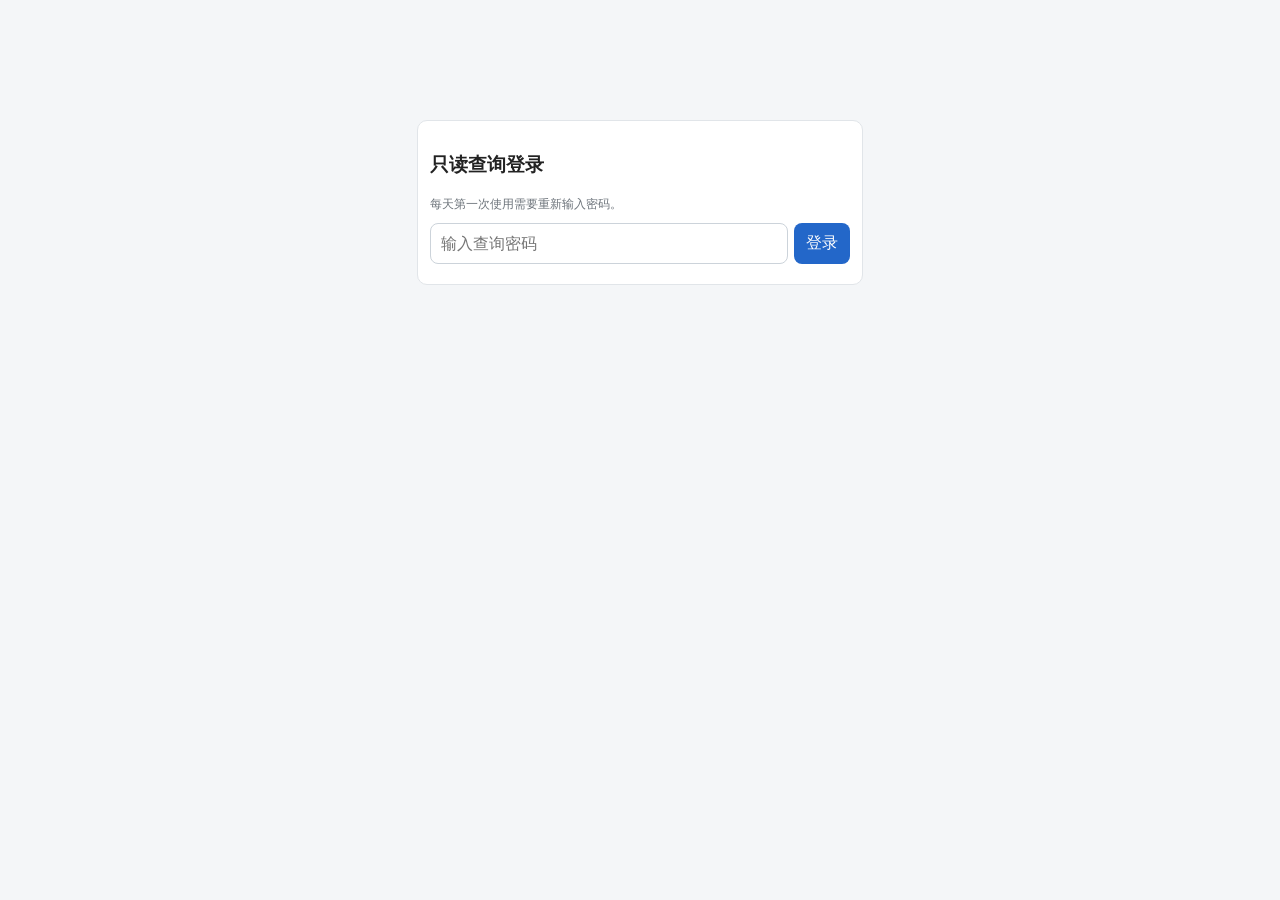
==== index.html @ e121854c "Rename query_V82_Raw免403版.html to index.html" ====
<!DOCTYPE html>
<html lang="zh-CN">
<head>
<meta charset="utf-8">
<meta name="viewport" content="width=device-width,initial-scale=1,viewport-fit=cover">
<title>快递查询</title>
<style>
body{font-family:-apple-system,BlinkMacSystemFont,"Segoe UI",sans-serif;margin:0;background:#f4f6f8;color:#222}
.wrap{max-width:900px;margin:auto;padding:12px}
.card{background:#fff;border:1px solid #e1e5e9;border-radius:10px;padding:12px;margin-bottom:10px}
.row{display:grid;grid-template-columns:1fr auto;gap:6px}
input,select,button,textarea{font:inherit;box-sizing:border-box}
input,select,textarea{width:100%;padding:10px;border:1px solid #ccd3da;border-radius:8px}
button{border:0;border-radius:8px;padding:10px 12px}
.primary{background:#2367c9;color:#fff}
.gray{background:#e9edf1}
.result{border:1px solid #dfe4e8;border-radius:8px;padding:10px;margin:7px 0;background:#fff}
.missing{color:#c62828;background:#fff4f4;border-color:#efb7b7}
.muted{color:#6d747b;font-size:12px}
#loginBox{max-width:420px;margin:12vh auto 0}
#app{display:none}
</style>

<style id="v76AuthNoFlashStyle">
html.v76AuthPending body{visibility:hidden}
</style>
<script>
document.documentElement.classList.add("v76AuthPending");
</script>
</head>
<body>
<div class="wrap">
  <div id="loginBox" class="card">
    <h3>只读查询登录</h3>
    <div class="muted">每天第一次使用需要重新输入密码。</div>
    <div class="row" style="margin-top:10px">
      <input id="pwd" type="password" placeholder="输入查询密码">
      <button class="primary" onclick="login()">登录</button>
    </div>
    <div id="loginMsg" class="muted" style="margin-top:8px"></div>
  </div>

  <div id="app">
    <div class="card">
      <div class="row">
        <input id="quick" inputmode="numeric" placeholder="输入单号/后4位">
        <button class="primary" onclick="quickSearch()">搜索</button>
      </div>
      <div id="meta" class="muted" style="margin-top:8px"></div>
      
    </div>

    <div class="card" id="batchQueryCardV77" style="display:none">
      <details>
        <summary><b>批量找货</b></summary>
        <textarea id="batch" style="min-height:130px;margin-top:8px"></textarea>
        <button class="primary" style="width:100%;margin-top:8px" onclick="batchSearch()">批量查询</button>
      </details>
    </div>

    <div class="card" id="batchFilterSortCardV78" style="display:none">
      <div class="row">
        <select id="customerFilter" onchange="onBatchFilterChangeV81()"><option value="">全部客户</option></select>
        <select id="dateFilter" onchange="onBatchFilterChangeV81()"><option value="">全部日期</option></select>
      </div>
      <div class="row" style="margin-top:6px">
        <select id="palletFilter" onchange="onBatchFilterChangeV81()"><option value="">全部托盘</option></select>
        <select id="sortField" onchange="renderCurrent()">
          <option value="">输入顺序</option>
          <option value="customer">客户</option>
          <option value="date">日期</option>
          <option value="pallet">托盘</option>
          <option value="express">快递</option>
        </select>
      </div>
      <button class="gray" type="button" style="width:100%;margin-top:7px" onclick="clearBatchFiltersV79()">清除筛选</button>
    </div>

    <div id="results" class="card"><div class="muted">请输入单号查询</div></div>
  </div>
</div>

<script>
let payload=null,currentMode="none",currentItems=[],currentBatch=[];

function todayKey(){
 const d=new Date();
 return d.getFullYear()+"-"+String(d.getMonth()+1).padStart(2,"0")+"-"+String(d.getDate()).padStart(2,"0");
}
async function sha256Text(text){
 const buf=await crypto.subtle.digest("SHA-256",new TextEncoder().encode(String(text||"")));
 return Array.from(new Uint8Array(buf)).map(b=>b.toString(16).padStart(2,"0")).join("");
}
async function loadData(){
 let owner="";
 const host=String(location.hostname||"").toLowerCase();

 if(host.endsWith(".github.io")){
   owner=host.split(".")[0];
 }else{
   owner=localStorage.getItem("queryOwnerV82")||"";
 }

 if(!owner)throw new Error("无法确定 GitHub 用户名");

 const repo="warehouse-query";
 const rawUrl="https://raw.githubusercontent.com/"+
   encodeURIComponent(owner)+"/"+encodeURIComponent(repo)+
   "/main/query-data.json?v="+Date.now()+"-"+Math.random().toString(36).slice(2);

 const r=await fetch(rawUrl,{
   method:"GET",
   cache:"no-store",
   headers:{
     "Accept":"application/json",
     "Cache-Control":"no-cache",
     "Pragma":"no-cache"
   }
 });

 if(!r.ok){
   throw new Error("最新查询数据读取失败："+r.status);
 }

 const text=await r.text();
 payload=JSON.parse(text);

 // Raw URL does not expose Git blob SHA, so use payload updatedAt as live version.
 window.queryDataShaV76=String(payload.updatedAt||"");

 const meta=document.getElementById("meta");
 if(meta){
   const version=payload.updatedAt
     ? String(payload.updatedAt).replace(/[^0-9]/g,"").slice(0,14)
     : "Unknown";
   meta.textContent=
     "Data updated: "+(payload.updatedAt?new Date(payload.updatedAt).toLocaleString():"Unknown")+
     " | In stock: "+((payload.items||[]).length)+
     " | Data version: "+version;
 }
}
let refreshBusyV75=false;
let lastRefreshV75=0;

async function refreshLatestDataV75(showMessage){
 if(refreshBusyV75)return false;
 refreshBusyV75=true;
 try{
   await loadData();
   buildFilters();
   lastRefreshV75=Date.now();
   if(showMessage){
     const box=document.getElementById("results");
     if(box && currentMode==="none") box.innerHTML='<div class="muted">数据已刷新，请输入单号查询</div>';
   }
   return true;
 }catch(e){
   if(showMessage){
     const box=document.getElementById("results");
     if(box)box.innerHTML='<div class="result missing">最新数据读取失败：'+esc(e&&e.message?e.message:e)+'</div>';
   }
   return false;
 }finally{
   refreshBusyV75=false;
 }
}


function refreshWhenActiveV75(){
 if(document.visibilityState==="visible" && sessionStorage.getItem("queryLoginDay")===todayKey()){
   refreshLatestDataV75(false).then(function(ok){
     if(ok && currentMode!=="none")renderCurrent();
   });
 }
}

async function login(){
 try{
   if(!payload)await loadData();
   const hash=await sha256Text(document.getElementById("pwd").value);
   if(hash!==String(payload.passwordHash||"")){
     document.getElementById("loginMsg").textContent="密码错误";
     return;
   }
   sessionStorage.setItem("queryLoginDay",todayKey());
   document.getElementById("loginBox").style.display="none";
   document.getElementById("app").style.display="block";
   buildFilters();
 }catch(e){
   document.getElementById("loginMsg").textContent=e.message||"登录失败";
 }
}
function requireDailyLogin(){
 const sameDay=sessionStorage.getItem("queryLoginDay")===todayKey();

 if(sameDay){
   refreshLatestDataV75(false).then(function(ok){
     if(ok){
       document.getElementById("loginBox").style.display="none";
       document.getElementById("app").style.display="block";
     }else{
       document.getElementById("loginBox").style.display="block";
       document.getElementById("app").style.display="none";
       document.getElementById("loginMsg").textContent="最新数据读取失败，请稍后重试";
     }
     document.documentElement.classList.remove("v76AuthPending");
   });
 }else{
   document.getElementById("loginBox").style.display="block";
   document.getElementById("app").style.display="none";
   document.documentElement.classList.remove("v76AuthPending");
 }
}
function esc(s){return String(s??"").replace(/[&<>"']/g,c=>({"&":"&amp;","<":"&lt;",">":"&gt;",'"':"&quot;","'":"&#39;"}[c]));}
function applyQueryFeaturesV77(){
 const batchCard=document.getElementById("batchQueryCardV77");
 const filterSortCard=document.getElementById("batchFilterSortCardV78");
 const enabled=!!(payload&&payload.features&&payload.features.batchQuery);
 if(batchCard)batchCard.style.display=enabled?"block":"none";
 if(filterSortCard)filterSortCard.style.display=enabled?"block":"none";
 if(!enabled && currentMode==="batch"){
   currentMode="none";
   currentBatch=[];
   const box=document.getElementById("results");
   if(box)box.innerHTML='<div class="muted">请输入单号查询</div>';
 }
}

function getCurrentBatchMatchedItemsV79(){
 if(currentMode!=="batch")return [];
 const map=new Map();
 (currentBatch||[]).forEach(function(entry){
   (entry.matches||[]).forEach(function(x){
     const key=String(x.id!==undefined?x.id:[
       x.express||"",x.customer||"",x.date||"",x.pallet||""
     ].join("||"));
     if(!map.has(key))map.set(key,x);
   });
 });
 return Array.from(map.values());
}

function currentBatchFilterValuesV81(){
 return {
   customer:document.getElementById("customerFilter")?.value||"",
   date:document.getElementById("dateFilter")?.value||"",
   pallet:document.getElementById("palletFilter")?.value||""
 };
}

function matchesOtherBatchFiltersV81(x,excludeField){
 const v=currentBatchFilterValuesV81();

 if(excludeField!=="customer" && v.customer && (x.customer||"-")!==v.customer)return false;
 if(excludeField!=="date" && v.date && (x.date||"-")!==v.date)return false;
 if(excludeField!=="pallet" && v.pallet && (x.pallet||"-")!==v.pallet)return false;

 return true;
}

function buildFilters(){
 applyQueryFeaturesV77();

 const baseItems=(currentMode==="batch")
   ? getCurrentBatchMatchedItemsV79()
   : [];

 const selected=currentBatchFilterValuesV81();

 function buildOne(id,label,field,currentValue){
   const el=document.getElementById(id);
   if(!el)return;

   // 这个筛选框的可选项，由“另外两个筛选条件”过滤后的结果动态决定。
   const candidateItems=baseItems.filter(function(x){
     return matchesOtherBatchFiltersV81(x,field);
   });

   const vals=candidateItems.map(function(x){
     return String(x[field]||"-");
   });

   const unique=[...new Set(vals.filter(Boolean))].sort(function(a,b){
     return String(a).localeCompare(String(b),"zh-CN",{numeric:true});
   });

   el.innerHTML='<option value="">'+label+'</option>'+
     unique.map(function(v){
       return '<option value="'+esc(v)+'">'+esc(v)+'</option>';
     }).join("");

   // 如果当前选择在联动后仍有效就保留，否则自动清空。
   if(currentValue && unique.includes(currentValue)){
     el.value=currentValue;
   }else{
     el.value="";
   }
 }

 buildOne("customerFilter","全部客户","customer",selected.customer);
 buildOne("dateFilter","全部日期","date",selected.date);
 buildOne("palletFilter","全部托盘","pallet",selected.pallet);
}

function onBatchFilterChangeV81(){
 // 先根据另外两个筛选条件重建三组可选项，再渲染结果。
 buildFilters();
 renderCurrent();
}

function passFilters(x){
 const v=currentBatchFilterValuesV81();
 if(v.customer&&(x.customer||"-")!==v.customer)return false;
 if(v.date&&(x.date||"-")!==v.date)return false;
 if(v.pallet&&(x.pallet||"-")!==v.pallet)return false;
 return true;
}
function clearBatchFiltersV79(){
 ["customerFilter","dateFilter","palletFilter","sortField"].forEach(function(id){
   const el=document.getElementById(id);
   if(el)el.value="";
 });
 buildFilters();
 renderCurrent();
}

function passFilters(x){
 const c=document.getElementById("customerFilter").value;
 const d=document.getElementById("dateFilter").value;
 const p=document.getElementById("palletFilter").value;
 return (!c||(x.customer||"-")===c)&&(!d||(x.date||"-")===d)&&(!p||(x.pallet||"-")===p);
}
function sortItems(arr){
 const f=document.getElementById("sortField").value;
 return f?arr.slice().sort((a,b)=>String(a[f]||"").localeCompare(String(b[f]||""),"zh-CN",{numeric:true})):arr;
}
function card(x){
 return '<div class="result"><b>快递：</b>'+esc(x.express||"-")+
 '<br><b>客户：</b>'+esc(x.customer||"-")+
 '<br><b>日期：</b>'+esc(x.date||"-")+
 '<br><b>托盘：</b>'+esc(x.pallet||"-")+'</div>';
}
async function quickSearch(){
 if(!(await refreshLatestDataV75(false))){document.getElementById("results").innerHTML='<div class="result missing">最新数据读取失败，请稍后重试</div>';return;}
 const q=String(document.getElementById("quick").value||"").trim();
 if(!q)return;
 currentMode="quick";
 currentItems=(payload.items||[]).filter(x=>{
   const e=String(x.express||""),l=String(x.last4||e.slice(-4));
   return e.includes(q)||l===q||String(x.customer||"").includes(q)||String(x.pallet||"").includes(q);
 });
 renderCurrent();
}
async function batchSearch(){
 if(!(await refreshLatestDataV75(false))){document.getElementById("results").innerHTML='<div class="result missing">最新数据读取失败，请稍后重试</div>';return;}
 if(!(payload&&payload.features&&payload.features.batchQuery)){
   document.getElementById("results").innerHTML='<div class="result missing">Batch query is disabled.</div>';
   return;
 }
 const lines=String(document.getElementById("batch").value||"").split(/\r?\n/).map(v=>v.trim()).filter(Boolean);
 currentMode="batch";
 currentBatch=lines.map((line,index)=>{
   const digits=line.replace(/\D/g,"");
   const key=digits.length>=4?digits.slice(-4):line.slice(-4);
   const matches=(payload.items||[]).filter(x=>String(x.last4||String(x.express||"").slice(-4))===key);
   return {index,line,key,matches};
 });
 buildFilters();
 renderCurrent();
}
function renderCurrent(){
 const box=document.getElementById("results");

 if(currentMode==="quick"){
   const arr=currentItems;
   box.innerHTML=arr.length?arr.map(card).join(""):'<div class="result missing">未找到</div>';
   return;
 }

 if(currentMode==="batch"){
   const sortField=document.getElementById("sortField")?.value||"";

   // 默认：严格保持用户批量输入的原始顺序。
   if(!sortField){
     const blocks=[];
     currentBatch.forEach(function(e){
       const arr=e.matches.filter(passFilters);

       // 真正没有匹配到的单号，始终按原位置显示红字“未找到”。
       if(!e.matches.length){
         blocks.push(
           '<div class="result missing"><b>'+
           (e.index+1)+'. '+esc(e.line)+
           '</b> → 未找到</div>'
         );
       }else if(arr.length){
         blocks.push(
           '<div class="result"><b>'+
           (e.index+1)+'. '+esc(e.line)+
           '</b>'+arr.map(card).join("")+'</div>'
         );
       }
       // 有原始匹配、但被筛选条件排除时，不显示。
     });

     box.innerHTML=blocks.length
       ? blocks.join("")
       : '<div class="muted">当前筛选条件下没有结果</div>';
     return;
   }

   // 选择排序后：把本次批量查询的“已找到结果”汇总后整体排序。
   const rows=[];
   currentBatch.forEach(function(e){
     (e.matches||[]).forEach(function(x,matchIndex){
       if(passFilters(x)){
         rows.push({
           item:x,
           inputIndex:e.index,
           inputLine:e.line,
           matchIndex:matchIndex
         });
       }
     });
   });

   rows.sort(function(a,b){
     const av=String(a.item[sortField]||"");
     const bv=String(b.item[sortField]||"");
     const cmp=av.localeCompare(bv,"zh-CN",{numeric:true});
     if(cmp!==0)return cmp;

     // 同值时保持原批量输入顺序，结果更稳定。
     if(a.inputIndex!==b.inputIndex)return a.inputIndex-b.inputIndex;
     return a.matchIndex-b.matchIndex;
   });

   const foundHtml=rows.map(function(r){
     return '<div class="result">'+
       '<div class="muted">原输入 '+(r.inputIndex+1)+'. '+esc(r.inputLine)+'</div>'+
       card(r.item)+
       '</div>';
   });

   // 排序模式下，“未找到”没有客户/日期/托盘/快递字段可参与排序，
   // 因此统一放在已找到结果后面，但仍保留原输入编号。
   const missingHtml=currentBatch
     .filter(function(e){return !e.matches.length;})
     .map(function(e){
       return '<div class="result missing"><b>'+
         (e.index+1)+'. '+esc(e.line)+
         '</b> → 未找到</div>';
     });

   const all=foundHtml.concat(missingHtml);
   box.innerHTML=all.length
     ? all.join("")
     : '<div class="muted">当前筛选条件下没有结果</div>';
 }
}
requireDailyLogin();

window.addEventListener("pageshow",function(){
 refreshWhenActiveV75();
});
document.addEventListener("visibilitychange",function(){
 if(document.visibilityState==="visible")refreshWhenActiveV75();
});
window.addEventListener("focus",function(){
 refreshWhenActiveV75();
});

setInterval(function(){
 if(sessionStorage.getItem("queryLoginDay") && sessionStorage.getItem("queryLoginDay")!==todayKey()){
   sessionStorage.removeItem("queryLoginDay");
   document.getElementById("app").style.display="none";
   document.getElementById("loginBox").style.display="block";
   document.getElementById("pwd").value="";
   document.getElementById("loginMsg").textContent="日期已变化，请重新登录";
 }
},60000);
</script>
</body>
</html>
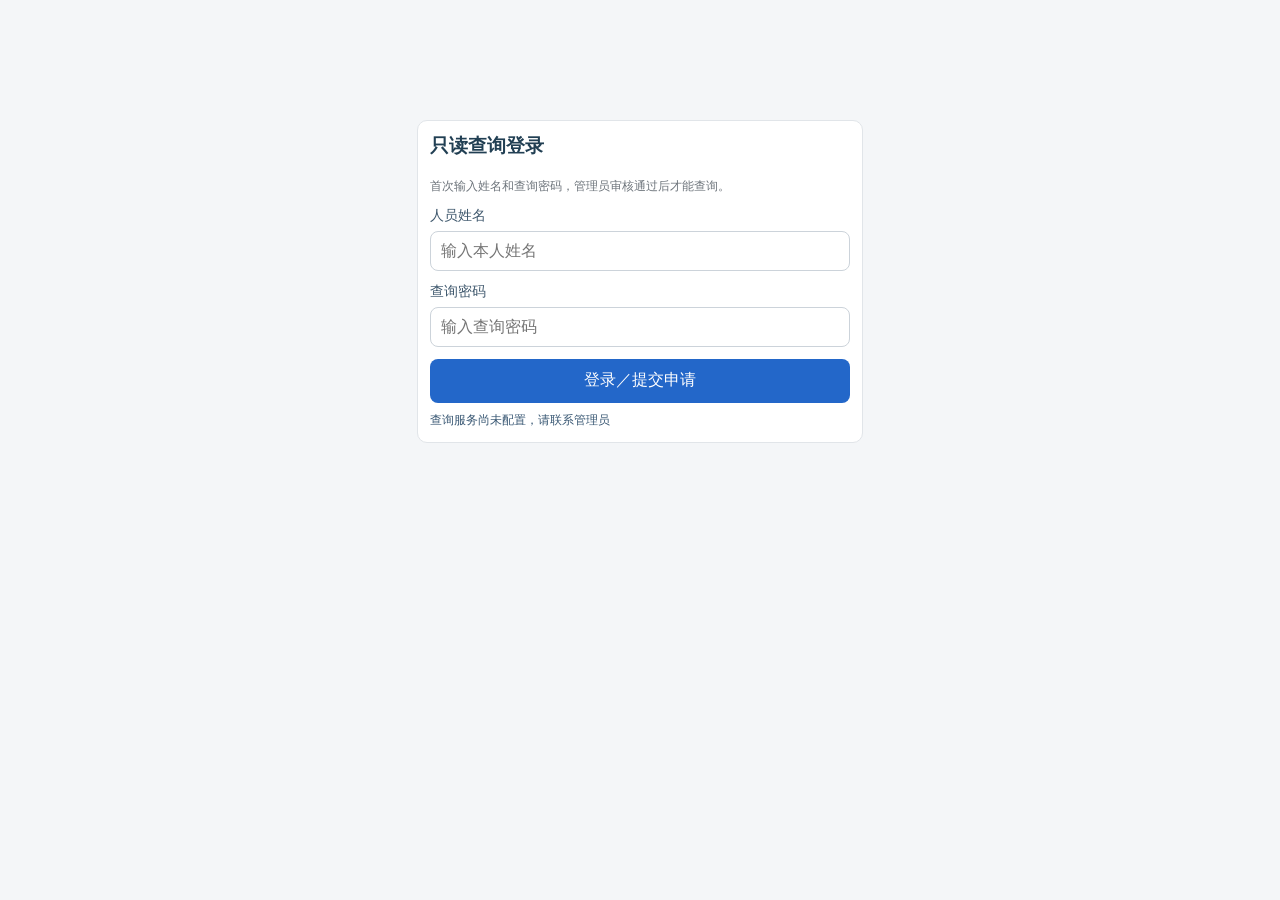
==== commit 9a31d308: "Require device approval and improve query filtering and photos" ====
--- a/index.html
+++ b/index.html
@@ -27,20 +27,21 @@
 <script>
 document.documentElement.classList.add("v76AuthPending");
 </script>
+<link rel="stylesheet" href="assets/query.css?v=20261115">
 </head>
 <body>
 <div class="wrap">
   <div id="loginBox" class="card">
     <h3>只读查询登录</h3>
-    <div class="muted">每天第一次使用需要重新输入密码。</div>
-    <div class="row" style="margin-top:10px">
+    <div class="muted">首次输入姓名和查询密码，管理员审核通过后才能查询。</div>
+    <label for="personName">人员姓名</label><input id="personName" autocomplete="name" maxlength="40" placeholder="输入本人姓名"><label for="pwd">查询密码</label><div style="margin-top:6px">
       <input id="pwd" type="password" placeholder="输入查询密码">
-      <button class="primary" onclick="login()">登录</button>
+      <button id="loginButton" class="primary" onclick="login()">登录／提交申请</button>
     </div>
     <div id="loginMsg" class="muted" style="margin-top:8px"></div>
   </div>
 
-  <div id="app">
+  <div id="app"><div class="query-header"><h3>货物查询</h3><button id="logoutButton" class="gray" type="button">退出登录</button></div>
     <div class="card">
       <div class="row">
         <input id="quick" inputmode="numeric" placeholder="输入单号/后4位">
@@ -59,11 +60,11 @@
     </div>
 
     <div class="card" id="batchFilterSortCardV78" style="display:none">
-      <div class="row">
+      <div class="filter-row">
         <select id="customerFilter" onchange="onBatchFilterChangeV81()"><option value="">全部客户</option></select>
         <select id="dateFilter" onchange="onBatchFilterChangeV81()"><option value="">全部日期</option></select>
       </div>
-      <div class="row" style="margin-top:6px">
+      <div class="filter-row filter-sort-row" style="margin-top:6px">
         <select id="palletFilter" onchange="onBatchFilterChangeV81()"><option value="">全部托盘</option></select>
         <select id="sortField" onchange="renderCurrent()">
           <option value="">输入顺序</option>
@@ -71,7 +72,7 @@
           <option value="date">日期</option>
           <option value="pallet">托盘</option>
           <option value="express">快递</option>
-        </select>
+        </select><select id="sortDirection" aria-label="排序方向" onchange="renderCurrent()"><option value="asc">升序</option><option value="desc">降序</option></select>
       </div>
       <button class="gray" type="button" style="width:100%;margin-top:7px" onclick="clearBatchFiltersV79()">清除筛选</button>
     </div>
@@ -91,54 +92,7 @@
  const buf=await crypto.subtle.digest("SHA-256",new TextEncoder().encode(String(text||"")));
  return Array.from(new Uint8Array(buf)).map(b=>b.toString(16).padStart(2,"0")).join("");
 }
-async function loadData(){
- let owner="";
- const host=String(location.hostname||"").toLowerCase();
-
- if(host.endsWith(".github.io")){
-   owner=host.split(".")[0];
- }else{
-   owner=localStorage.getItem("queryOwnerV82")||"";
- }
-
- if(!owner)throw new Error("无法确定 GitHub 用户名");
-
- const repo="warehouse-query";
- const rawUrl="https://raw.githubusercontent.com/"+
-   encodeURIComponent(owner)+"/"+encodeURIComponent(repo)+
-   "/main/query-data.json?v="+Date.now()+"-"+Math.random().toString(36).slice(2);
-
- const r=await fetch(rawUrl,{
-   method:"GET",
-   cache:"no-store",
-   headers:{
-     "Accept":"application/json",
-     "Cache-Control":"no-cache",
-     "Pragma":"no-cache"
-   }
- });
-
- if(!r.ok){
-   throw new Error("最新查询数据读取失败："+r.status);
- }
-
- const text=await r.text();
- payload=JSON.parse(text);
-
- // Raw URL does not expose Git blob SHA, so use payload updatedAt as live version.
- window.queryDataShaV76=String(payload.updatedAt||"");
-
- const meta=document.getElementById("meta");
- if(meta){
-   const version=payload.updatedAt
-     ? String(payload.updatedAt).replace(/[^0-9]/g,"").slice(0,14)
-     : "Unknown";
-   meta.textContent=
-     "Data updated: "+(payload.updatedAt?new Date(payload.updatedAt).toLocaleString():"Unknown")+
-     " | In stock: "+((payload.items||[]).length)+
-     " | Data version: "+version;
- }
-}
+async function loadData(){return window.WarehouseQuery.loadData();}
 let refreshBusyV75=false;
 let lastRefreshV75=0;
 
@@ -174,50 +128,14 @@
  }
 }
 
-async function login(){
- try{
-   if(!payload)await loadData();
-   const hash=await sha256Text(document.getElementById("pwd").value);
-   if(hash!==String(payload.passwordHash||"")){
-     document.getElementById("loginMsg").textContent="密码错误";
-     return;
-   }
-   sessionStorage.setItem("queryLoginDay",todayKey());
-   document.getElementById("loginBox").style.display="none";
-   document.getElementById("app").style.display="block";
-   buildFilters();
- }catch(e){
-   document.getElementById("loginMsg").textContent=e.message||"登录失败";
- }
-}
-function requireDailyLogin(){
- const sameDay=sessionStorage.getItem("queryLoginDay")===todayKey();
-
- if(sameDay){
-   refreshLatestDataV75(false).then(function(ok){
-     if(ok){
-       document.getElementById("loginBox").style.display="none";
-       document.getElementById("app").style.display="block";
-     }else{
-       document.getElementById("loginBox").style.display="block";
-       document.getElementById("app").style.display="none";
-       document.getElementById("loginMsg").textContent="最新数据读取失败，请稍后重试";
-     }
-     document.documentElement.classList.remove("v76AuthPending");
-   });
- }else{
-   document.getElementById("loginBox").style.display="block";
-   document.getElementById("app").style.display="none";
-   document.documentElement.classList.remove("v76AuthPending");
- }
-}
+async function login(){return window.WarehouseQuery.login();}
 function esc(s){return String(s??"").replace(/[&<>"']/g,c=>({"&":"&amp;","<":"&lt;",">":"&gt;",'"':"&quot;","'":"&#39;"}[c]));}
 function applyQueryFeaturesV77(){
  const batchCard=document.getElementById("batchQueryCardV77");
  const filterSortCard=document.getElementById("batchFilterSortCardV78");
  const enabled=!!(payload&&payload.features&&payload.features.batchQuery);
  if(batchCard)batchCard.style.display=enabled?"block":"none";
- if(filterSortCard)filterSortCard.style.display=enabled?"block":"none";
+ if(filterSortCard)filterSortCard.style.display=currentMode!=="none"?"block":"none";
  if(!enabled && currentMode==="batch"){
    currentMode="none";
    currentBatch=[];
@@ -263,7 +181,7 @@
 
  const baseItems=(currentMode==="batch")
    ? getCurrentBatchMatchedItemsV79()
-   : [];
+   : currentItems;
 
  const selected=currentBatchFilterValuesV81();
 
@@ -320,6 +238,7 @@
    const el=document.getElementById(id);
    if(el)el.value="";
  });
+ document.getElementById("sortDirection").value="asc";
  buildFilters();
  renderCurrent();
 }
@@ -332,7 +251,7 @@
 }
 function sortItems(arr){
  const f=document.getElementById("sortField").value;
- return f?arr.slice().sort((a,b)=>String(a[f]||"").localeCompare(String(b[f]||""),"zh-CN",{numeric:true})):arr;
+ return f?arr.slice().sort((a,b)=>String(a[f]||"").localeCompare(String(b[f]||""),"zh-CN",{numeric:true})*(document.getElementById("sortDirection").value==="desc"?-1:1)):arr;
 }
 function card(x){
  return '<div class="result"><b>快递：</b>'+esc(x.express||"-")+
@@ -349,6 +268,7 @@
    const e=String(x.express||""),l=String(x.last4||e.slice(-4));
    return e.includes(q)||l===q||String(x.customer||"").includes(q)||String(x.pallet||"").includes(q);
  });
+ buildFilters();
  renderCurrent();
 }
 async function batchSearch(){
@@ -372,7 +292,7 @@
  const box=document.getElementById("results");
 
  if(currentMode==="quick"){
-   const arr=currentItems;
+   const arr=sortItems(currentItems.filter(passFilters));
    box.innerHTML=arr.length?arr.map(card).join(""):'<div class="result missing">未找到</div>';
    return;
  }
@@ -428,7 +348,7 @@
      const av=String(a.item[sortField]||"");
      const bv=String(b.item[sortField]||"");
      const cmp=av.localeCompare(bv,"zh-CN",{numeric:true});
-     if(cmp!==0)return cmp;
+     if(cmp!==0)return document.getElementById("sortDirection").value==="desc"?-cmp:cmp;
 
      // 同值时保持原批量输入顺序，结果更稳定。
      if(a.inputIndex!==b.inputIndex)return a.inputIndex-b.inputIndex;
@@ -458,7 +378,6 @@
      : '<div class="muted">当前筛选条件下没有结果</div>';
  }
 }
-requireDailyLogin();
 
 window.addEventListener("pageshow",function(){
  refreshWhenActiveV75();
@@ -472,13 +391,12 @@
 
 setInterval(function(){
  if(sessionStorage.getItem("queryLoginDay") && sessionStorage.getItem("queryLoginDay")!==todayKey()){
-   sessionStorage.removeItem("queryLoginDay");
-   document.getElementById("app").style.display="none";
-   document.getElementById("loginBox").style.display="block";
-   document.getElementById("pwd").value="";
-   document.getElementById("loginMsg").textContent="日期已变化，请重新登录";
+   window.WarehouseQuery.lock("日期已变化，请重新登录");
  }
 },60000);
 </script>
+<script src="assets/config.js"></script>
+<script src="assets/query-results.js?v=20261115"></script>
+<script src="assets/secure-client.js?v=20261115"></script>
 </body>
 </html>
--- a/assets/query.css
+++ b/assets/query.css
@@ -0,0 +1,20 @@
+#loginBox h3{margin-top:0;color:#213f53}
+#loginBox label{display:block;font-size:14px;color:#40596e;margin:12px 0 6px}
+#loginButton{width:100%;margin-top:12px;min-height:44px}
+#loginMsg{line-height:1.6;color:#385773}
+.query-header{display:flex;align-items:center;justify-content:space-between;gap:12px;margin-bottom:10px;color:#213f53}
+.query-header h3{margin:0;font-size:18px}
+.filter-row{display:grid;grid-template-columns:minmax(0,1fr) minmax(0,1fr);gap:8px}
+.filter-row>*{min-width:0;max-width:100%}
+.filter-sort-row{grid-template-columns:minmax(0,1fr) minmax(0,1fr) 88px}
+.result.query-result{display:grid;grid-template-columns:minmax(0,1fr) auto;gap:8px;align-items:center}
+.query-result-info{min-width:0;overflow-wrap:anywhere;font-size:14px;line-height:1.6}
+.query-result-pallet{max-width:110px;text-align:right;color:#245fc7;font-size:20px;font-weight:700;overflow-wrap:anywhere}
+.query-result-photos{display:flex;gap:5px;flex-wrap:wrap;margin-top:6px}
+.query-result-photos button{padding:2px;border:1px solid #d8e2ef;background:#f5f8fc;border-radius:6px}
+.query-result-photos img{display:block;width:54px;height:44px;object-fit:cover;font-size:10px}
+.query-photo-viewer{position:fixed;inset:0;z-index:100;background:#0b1724f5;display:flex;flex-direction:column;align-items:center;justify-content:center;gap:10px;padding:14px;color:white;overflow:auto;touch-action:pan-x pan-y pinch-zoom}
+.query-photo-viewer>button{align-self:flex-end;min-height:44px}
+.query-photo-viewer>img{max-width:100%;max-height:80dvh;object-fit:contain}
+.query-photo-viewer p{font-size:14px;white-space:pre-wrap;overflow-wrap:anywhere}
+input,select,textarea{min-width:0;font-size:16px}button{cursor:pointer}button:disabled{opacity:.6;cursor:wait}
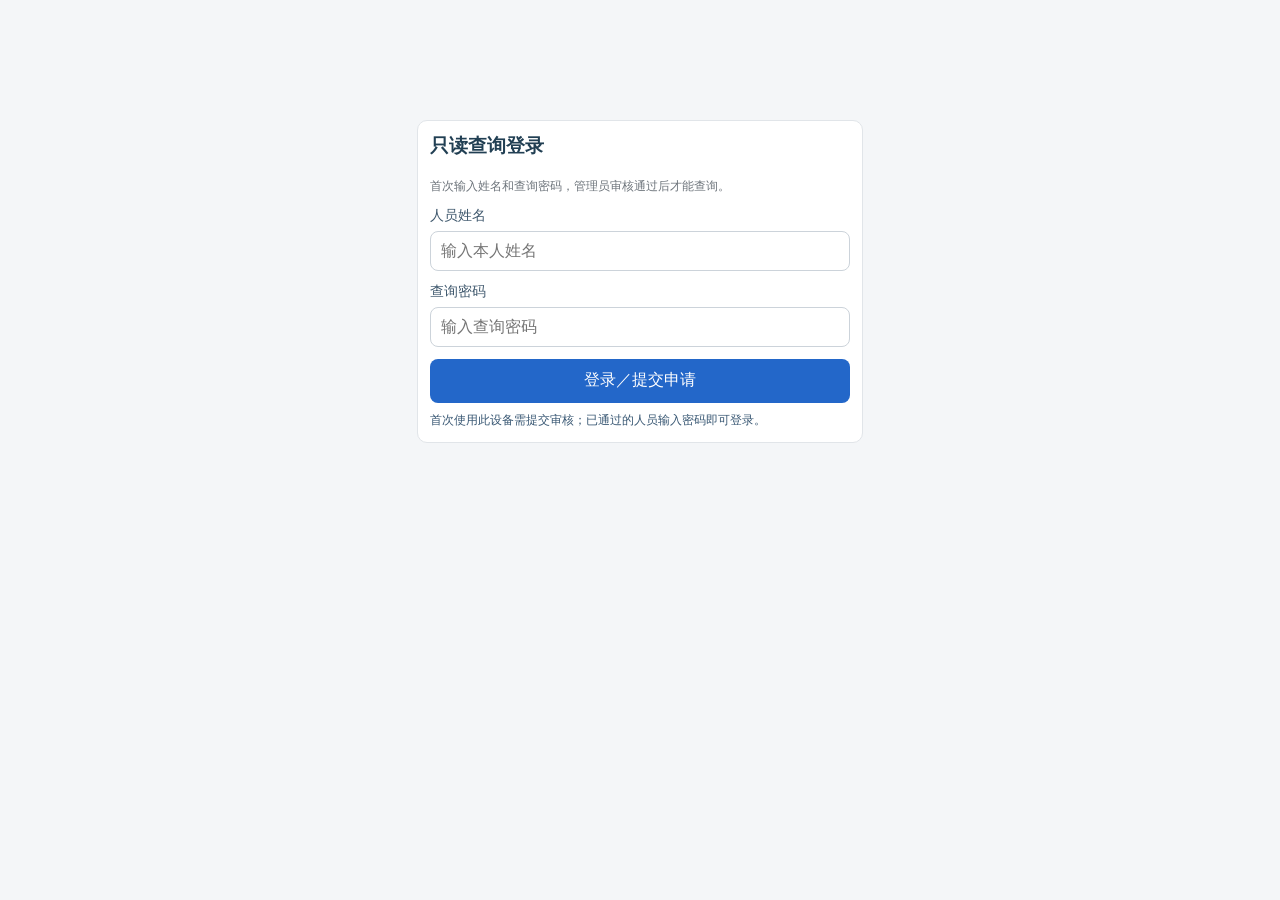
==== commit cb9043df: "Allow bounded query read retries during login" ====
--- a/index.html
+++ b/index.html
@@ -397,6 +397,6 @@
 </script>
 <script src="assets/config.js"></script>
 <script src="assets/query-results.js?v=20261115"></script>
-<script src="assets/secure-client.js?v=20261115"></script>
+<script src="assets/secure-client.js?v=20261116-retry"></script>
 </body>
 </html>
